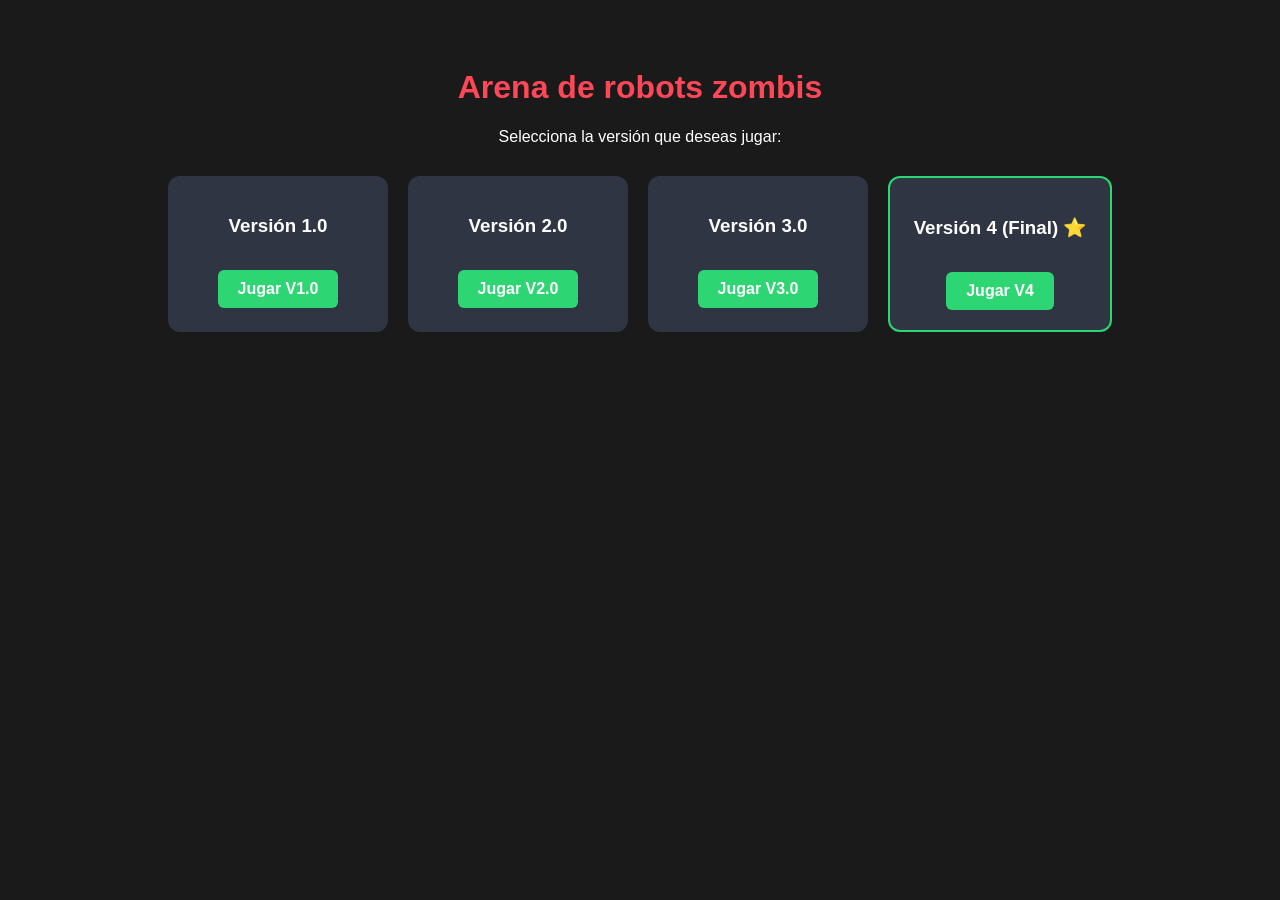
==== ZombieRobot/index.html @ e9a8c587 "index" ====
<!DOCTYPE html>
<html lang="es">
<head>
  <meta charset="UTF-8">
  <title>Arena de Robots Zombis - Selección de Versión</title>
  <style>
    body { background-color: #1a1a1a; color: #fff; font-family: sans-serif; text-align: center; padding: 40px; }
    h1 { color: #ff4757; }
    .grid { display: flex; justify-content: center; gap: 20px; flex-wrap: wrap; margin-top: 30px; }
    .card { background: #2f3542; padding: 20px; border-radius: 12px; width: 180px; text-align: center; }
    .card a { display: inline-block; margin-top: 15px; padding: 10px 20px; background: #2ed573; color: #fff; text-decoration: none; border-radius: 6px; font-weight: bold; }
    .card a:hover { background: #26af5f; }
  </style>
</head>
<body>
  <h1>Arena de robots zombis</h1>
  <p>Selecciona la versión que deseas jugar:</p>

  <div class="grid">
    <div class="card">
      <h3>Versión 1.0</h3>
      <a href="./V1.0/">Jugar V1.0</a>
    </div>

    <div class="card">
      <h3>Versión 2.0</h3>
      <a href="./V2.0/">Jugar V2.0</a>
    </div>

    <div class="card">
      <h3>Versión 3.0</h3>
      <a href="./V3.0/">Jugar V3.0</a>
    </div>

    <div class="card" style="border: 2px solid #2ed573;">
      <h3>Versión 4 (Final) ⭐</h3>
      <a href="./V4/">Jugar V4</a>
    </div>
  </div>
</body>
</html>
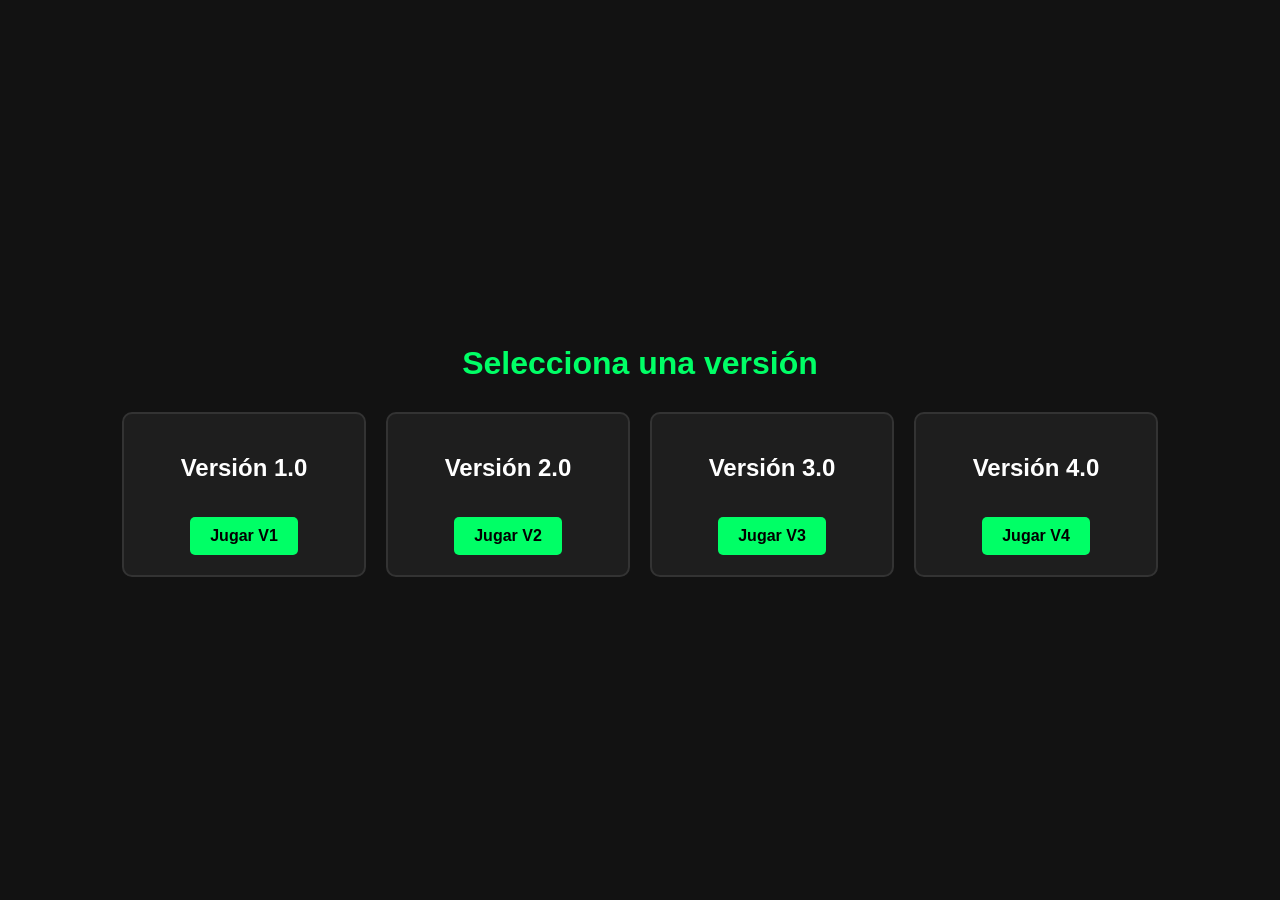
==== commit 3f46e19a: "v4 ejecutable" ====
--- a/ZombieRobot/index.html
+++ b/ZombieRobot/index.html
@@ -2,40 +2,80 @@
 <html lang="es">
 <head>
   <meta charset="UTF-8">
-  <title>Arena de Robots Zombis - Selección de Versión</title>
+  <meta name="viewport" content="width=device-width, initial-scale=1.0">
+  <title>Zombie Robot Arena - Menú</title>
   <style>
-    body { background-color: #1a1a1a; color: #fff; font-family: sans-serif; text-align: center; padding: 40px; }
-    h1 { color: #ff4757; }
-    .grid { display: flex; justify-content: center; gap: 20px; flex-wrap: wrap; margin-top: 30px; }
-    .card { background: #2f3542; padding: 20px; border-radius: 12px; width: 180px; text-align: center; }
-    .card a { display: inline-block; margin-top: 15px; padding: 10px 20px; background: #2ed573; color: #fff; text-decoration: none; border-radius: 6px; font-weight: bold; }
-    .card a:hover { background: #26af5f; }
+    body {
+      background-color: #121212;
+      color: #ffffff;
+      font-family: Arial, sans-serif;
+      display: flex;
+      flex-direction: column;
+      align-items: center;
+      justify-content: center;
+      min-height: 100vh;
+      margin: 0;
+    }
+    h1 {
+      color: #00ff66;
+      margin-bottom: 30px;
+    }
+    .cards-container {
+      display: flex;
+      gap: 20px;
+      flex-wrap: wrap;
+      justify-content: center;
+    }
+    .card {
+      background-color: #1e1e1e;
+      border: 2px solid #333;
+      border-radius: 10px;
+      padding: 20px;
+      width: 200px;
+      text-align: center;
+      transition: transform 0.2s, border-color 0.2s;
+    }
+    .card:hover {
+      transform: translateY(-5px);
+      border-color: #00ff66;
+    }
+    .btn {
+      display: inline-block;
+      margin-top: 15px;
+      padding: 10px 20px;
+      background-color: #00ff66;
+      color: #000;
+      text-decoration: none;
+      font-weight: bold;
+      border-radius: 5px;
+    }
+    .btn:hover {
+      background-color: #00cc52;
+    }
   </style>
 </head>
 <body>
-  <h1>Arena de robots zombis</h1>
-  <p>Selecciona la versión que deseas jugar:</p>
 
-  <div class="grid">
+  <h1>Selecciona una versión</h1>
+
+  <div class="cards-container">
     <div class="card">
-      <h3>Versión 1.0</h3>
-      <a href="./V1.0/">Jugar V1.0</a>
+      <h2>Versión 1.0</h2>
+      <a href="V1/" class="btn">Jugar V1</a>
     </div>
-
     <div class="card">
-      <h3>Versión 2.0</h3>
-      <a href="./V2.0/">Jugar V2.0</a>
+      <h2>Versión 2.0</h2>
+      <a href="V2/" class="btn">Jugar V2</a>
     </div>
-
     <div class="card">
-      <h3>Versión 3.0</h3>
-      <a href="./V3.0/">Jugar V3.0</a>
+      <h2>Versión 3.0</h2>
+      <a href="V3/" class="btn">Jugar V3</a>
     </div>
-
-    <div class="card" style="border: 2px solid #2ed573;">
-      <h3>Versión 4 (Final) ⭐</h3>
-      <a href="./V4/">Jugar V4</a>
+    <div class="card">
+      <h2>Versión 4.0</h2>
+      <a href="V4/" class="btn">Jugar V4</a>
     </div>
   </div>
+
 </body>
 </html>
